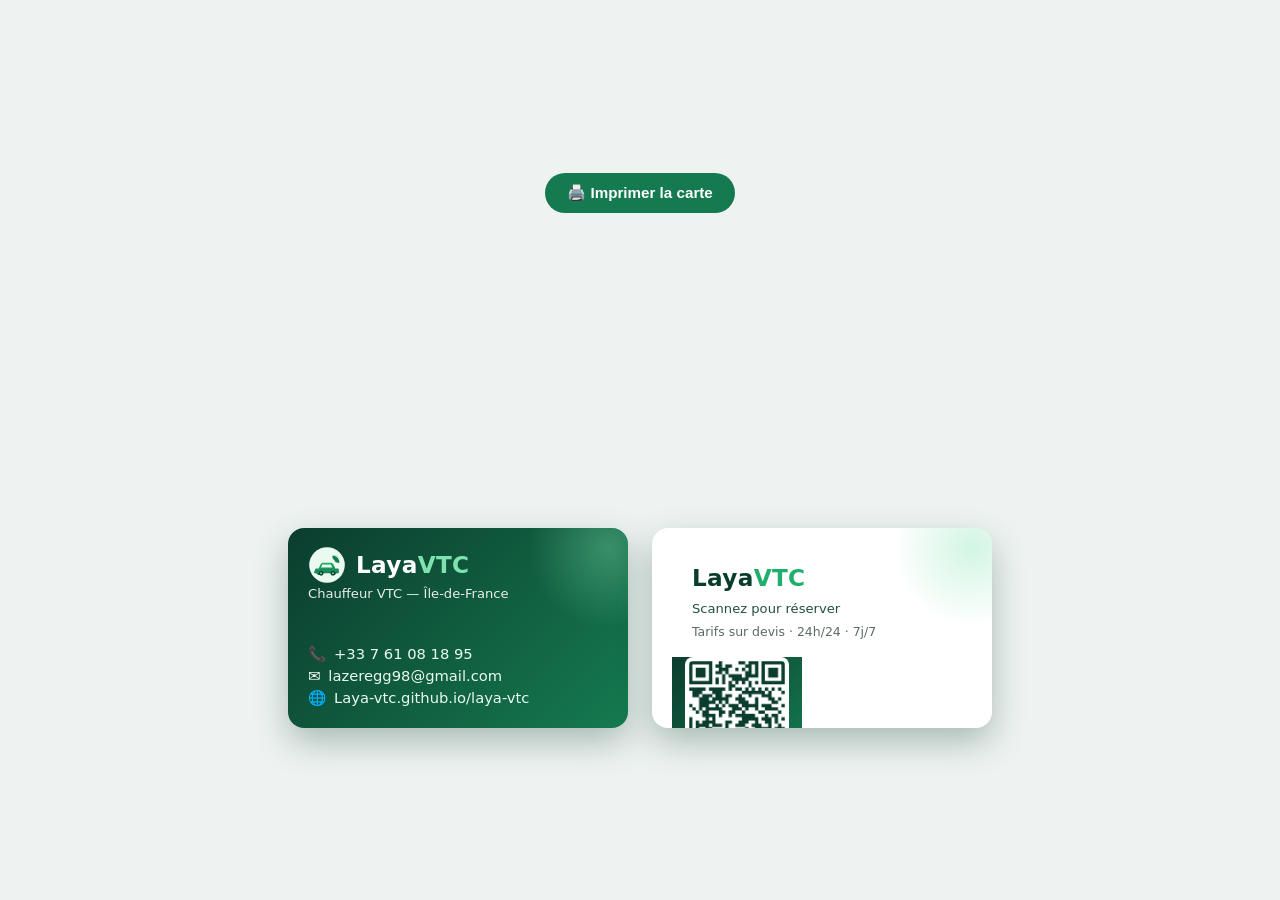
==== carte-visite.html @ c4da7b5a "Carte de visite HTML + QR code vers le site" ====
<!DOCTYPE html>
<html lang="fr">
<head>
  <meta charset="UTF-8" />
  <meta name="viewport" content="width=device-width, initial-scale=1.0" />
  <title>Carte de visite — Laya VTC</title>
  <style>
    * { box-sizing: border-box; margin: 0; padding: 0; }
    body {
      font-family: "Segoe UI", system-ui, Roboto, Helvetica, Arial, sans-serif;
      background: #eef3f1;
      display: flex;
      flex-wrap: wrap;
      gap: 24px;
      justify-content: center;
      align-items: center;
      min-height: 100vh;
      padding: 30px;
    }

    /* ===== Carte ===== */
    .card {
      width: 340px;
      height: 200px;
      background: linear-gradient(135deg, #0b3d2e, #157a4f);
      border-radius: 16px;
      color: #fff;
      padding: 18px 20px;
      display: flex;
      flex-direction: column;
      justify-content: space-between;
      box-shadow: 0 14px 34px rgba(11,61,46,0.30);
      position: relative;
      overflow: hidden;
    }
    .card::after {
      content: "";
      position: absolute;
      right: -60px; top: -60px;
      width: 160px; height: 160px;
      background: radial-gradient(circle, rgba(127,227,176,0.35), transparent 70%);
    }

    .card-top { display: flex; align-items: center; gap: 10px; position: relative; z-index: 2; }
    .card-top img.logo { width: 38px; height: 38px; }
    .card-name { font-size: 1.45rem; font-weight: 700; letter-spacing: .3px; }
    .card-name span { color: #7fe3b0; }

    .card-tag { font-size: .82rem; opacity: .9; position: relative; z-index: 2; margin-top: 2px; }

    .card-info { position: relative; z-index: 2; font-size: .92rem; line-height: 1.5; }
    .card-info a { color: #eafaf1; text-decoration: none; }
    .card-info .row { display: flex; gap: 8px; align-items: center; }

    /* ===== Carte avec QR ===== */
    .card.qr { width: 340px; height: 200px; background: #fff; color: #0b3d2e; display: flex; }
    .card.qr .qr-left { flex: 1; padding: 18px 20px; display: flex; flex-direction: column; justify-content: center; gap: 8px; }
    .card.qr .qr-left .card-name { color: #0b3d2e; }
    .card.qr .qr-left .card-name span { color: #1fae6b; }
    .card.qr .qr-left .scan { font-size: .78rem; color: #5b6b63; }
    .card.qr .qr-right {
      width: 130px; background: linear-gradient(135deg, #0b3d2e, #157a4f);
      display: flex; align-items: center; justify-content: center;
    }
    .card.qr .qr-right img { width: 104px; height: 104px; background: #fff; border-radius: 8px; padding: 4px; }

    /* ===== Bouton imprimer ===== */
    .toolbar { width: 100%; text-align: center; margin-bottom: 6px; }
    .btn-print {
      background: #157a4f; color: #fff; border: none; padding: 11px 22px;
      border-radius: 999px; font-size: .95rem; font-weight: 600; cursor: pointer;
    }
    .btn-print:hover { background: #0b3d2e; }

    @media print {
      body { background: #fff; gap: 0; padding: 0; }
      .toolbar { display: none; }
      .card, .card.qr { box-shadow: none; margin: 0; page-break-inside: avoid; }
    }
  </style>
</head>
<body>

  <div class="toolbar">
    <button class="btn-print" onclick="window.print()">🖨️ Imprimer la carte</button>
  </div>

  <!-- Verso : infos -->
  <div class="card">
    <div>
      <div class="card-top">
        <img class="logo" src="logo.svg" alt="Logo Laya VTC" />
        <div class="card-name">Laya<span>VTC</span></div>
      </div>
      <div class="card-tag">Chauffeur VTC — Île-de-France</div>
    </div>
    <div class="card-info">
      <div class="row">📞 <a href="tel:+33761081895">+33 7 61 08 18 95</a></div>
      <div class="row">✉️ <a href="mailto:lazeregg98@gmail.com">lazeregg98@gmail.com</a></div>
      <div class="row">🌐 <a href="https://Laya-vtc.github.io/laya-vtc">Laya-vtc.github.io/laya-vtc</a></div>
    </div>
  </div>

  <!-- Recto : QR code -->
  <div class="card qr">
    <div class="qr-left">
      <div class="card-name">Laya<span>VTC</span></div>
      <div class="card-tag">Scannez pour réserver</div>
      <div class="scan">Tarifs sur devis · 24h/24 · 7j/7</div>
    </div>
    <div class="qr-right">
      <img src="qrcode.png" alt="QR code vers le site Laya VTC" />
    </div>
  </div>

</body>
</html>
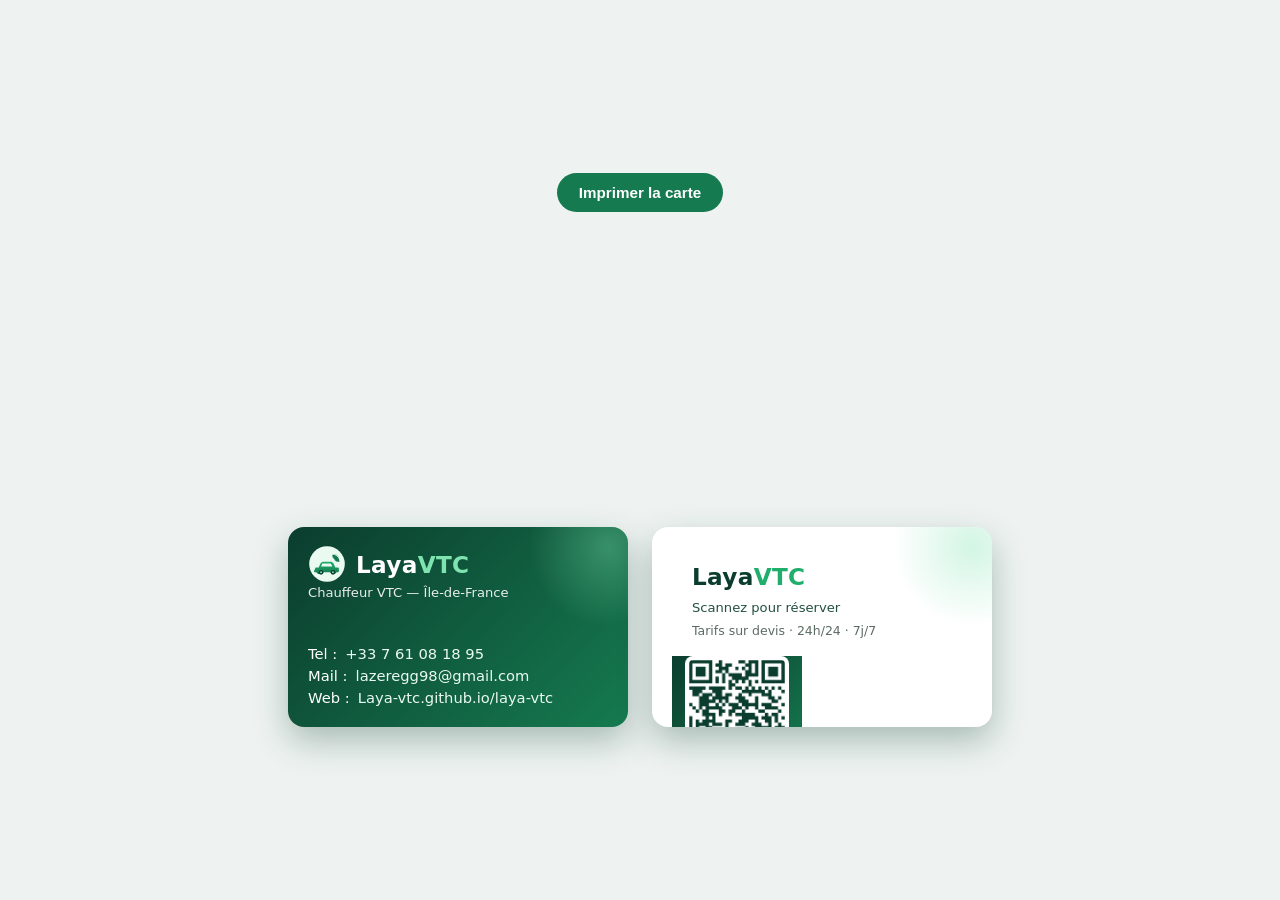
==== commit 1de11474: "Carte visite autonome (images base64, plus de dependance externe)" ====
--- a/carte-visite.html
+++ b/carte-visite.html
@@ -8,51 +8,30 @@
     * { box-sizing: border-box; margin: 0; padding: 0; }
     body {
       font-family: "Segoe UI", system-ui, Roboto, Helvetica, Arial, sans-serif;
-      background: #eef3f1;
-      display: flex;
-      flex-wrap: wrap;
-      gap: 24px;
-      justify-content: center;
-      align-items: center;
-      min-height: 100vh;
-      padding: 30px;
+      background: #eef3f1; display: flex; flex-wrap: wrap; gap: 24px;
+      justify-content: center; align-items: center; min-height: 100vh; padding: 30px;
     }
-
-    /* ===== Carte ===== */
     .card {
-      width: 340px;
-      height: 200px;
+      width: 340px; height: 200px;
       background: linear-gradient(135deg, #0b3d2e, #157a4f);
-      border-radius: 16px;
-      color: #fff;
-      padding: 18px 20px;
-      display: flex;
-      flex-direction: column;
-      justify-content: space-between;
+      border-radius: 16px; color: #fff; padding: 18px 20px;
+      display: flex; flex-direction: column; justify-content: space-between;
       box-shadow: 0 14px 34px rgba(11,61,46,0.30);
-      position: relative;
-      overflow: hidden;
+      position: relative; overflow: hidden;
     }
     .card::after {
-      content: "";
-      position: absolute;
-      right: -60px; top: -60px;
+      content: ""; position: absolute; right: -60px; top: -60px;
       width: 160px; height: 160px;
       background: radial-gradient(circle, rgba(127,227,176,0.35), transparent 70%);
     }
-
     .card-top { display: flex; align-items: center; gap: 10px; position: relative; z-index: 2; }
     .card-top img.logo { width: 38px; height: 38px; }
     .card-name { font-size: 1.45rem; font-weight: 700; letter-spacing: .3px; }
     .card-name span { color: #7fe3b0; }
-
     .card-tag { font-size: .82rem; opacity: .9; position: relative; z-index: 2; margin-top: 2px; }
-
     .card-info { position: relative; z-index: 2; font-size: .92rem; line-height: 1.5; }
     .card-info a { color: #eafaf1; text-decoration: none; }
     .card-info .row { display: flex; gap: 8px; align-items: center; }
-
-    /* ===== Carte avec QR ===== */
     .card.qr { width: 340px; height: 200px; background: #fff; color: #0b3d2e; display: flex; }
     .card.qr .qr-left { flex: 1; padding: 18px 20px; display: flex; flex-direction: column; justify-content: center; gap: 8px; }
     .card.qr .qr-left .card-name { color: #0b3d2e; }
@@ -63,15 +42,9 @@
       display: flex; align-items: center; justify-content: center;
     }
     .card.qr .qr-right img { width: 104px; height: 104px; background: #fff; border-radius: 8px; padding: 4px; }
-
-    /* ===== Bouton imprimer ===== */
     .toolbar { width: 100%; text-align: center; margin-bottom: 6px; }
-    .btn-print {
-      background: #157a4f; color: #fff; border: none; padding: 11px 22px;
-      border-radius: 999px; font-size: .95rem; font-weight: 600; cursor: pointer;
-    }
+    .btn-print { background: #157a4f; color: #fff; border: none; padding: 11px 22px; border-radius: 999px; font-size: .95rem; font-weight: 600; cursor: pointer; }
     .btn-print:hover { background: #0b3d2e; }
-
     @media print {
       body { background: #fff; gap: 0; padding: 0; }
       .toolbar { display: none; }
@@ -80,28 +53,23 @@
   </style>
 </head>
 <body>
-
   <div class="toolbar">
-    <button class="btn-print" onclick="window.print()">🖨️ Imprimer la carte</button>
+    <button class="btn-print" onclick="window.print()">Imprimer la carte</button>
   </div>
-
-  <!-- Verso : infos -->
   <div class="card">
     <div>
       <div class="card-top">
-        <img class="logo" src="logo.svg" alt="Logo Laya VTC" />
+        <img class="logo" src="[data-uri]" alt="Logo Laya VTC" />
         <div class="card-name">Laya<span>VTC</span></div>
       </div>
       <div class="card-tag">Chauffeur VTC — Île-de-France</div>
     </div>
     <div class="card-info">
-      <div class="row">📞 <a href="tel:+33761081895">+33 7 61 08 18 95</a></div>
-      <div class="row">✉️ <a href="mailto:lazeregg98@gmail.com">lazeregg98@gmail.com</a></div>
-      <div class="row">🌐 <a href="https://Laya-vtc.github.io/laya-vtc">Laya-vtc.github.io/laya-vtc</a></div>
+      <div class="row">Tel : <a href="tel:+33761081895">+33 7 61 08 18 95</a></div>
+      <div class="row">Mail : <a href="mailto:lazeregg98@gmail.com">lazeregg98@gmail.com</a></div>
+      <div class="row">Web : <a href="https://Laya-vtc.github.io/laya-vtc">Laya-vtc.github.io/laya-vtc</a></div>
     </div>
   </div>
-
-  <!-- Recto : QR code -->
   <div class="card qr">
     <div class="qr-left">
       <div class="card-name">Laya<span>VTC</span></div>
@@ -109,9 +77,8 @@
       <div class="scan">Tarifs sur devis · 24h/24 · 7j/7</div>
     </div>
     <div class="qr-right">
-      <img src="qrcode.png" alt="QR code vers le site Laya VTC" />
+      <img src="[data-uri]" alt="QR code vers le site Laya VTC" />
     </div>
   </div>
-
 </body>
 </html>
